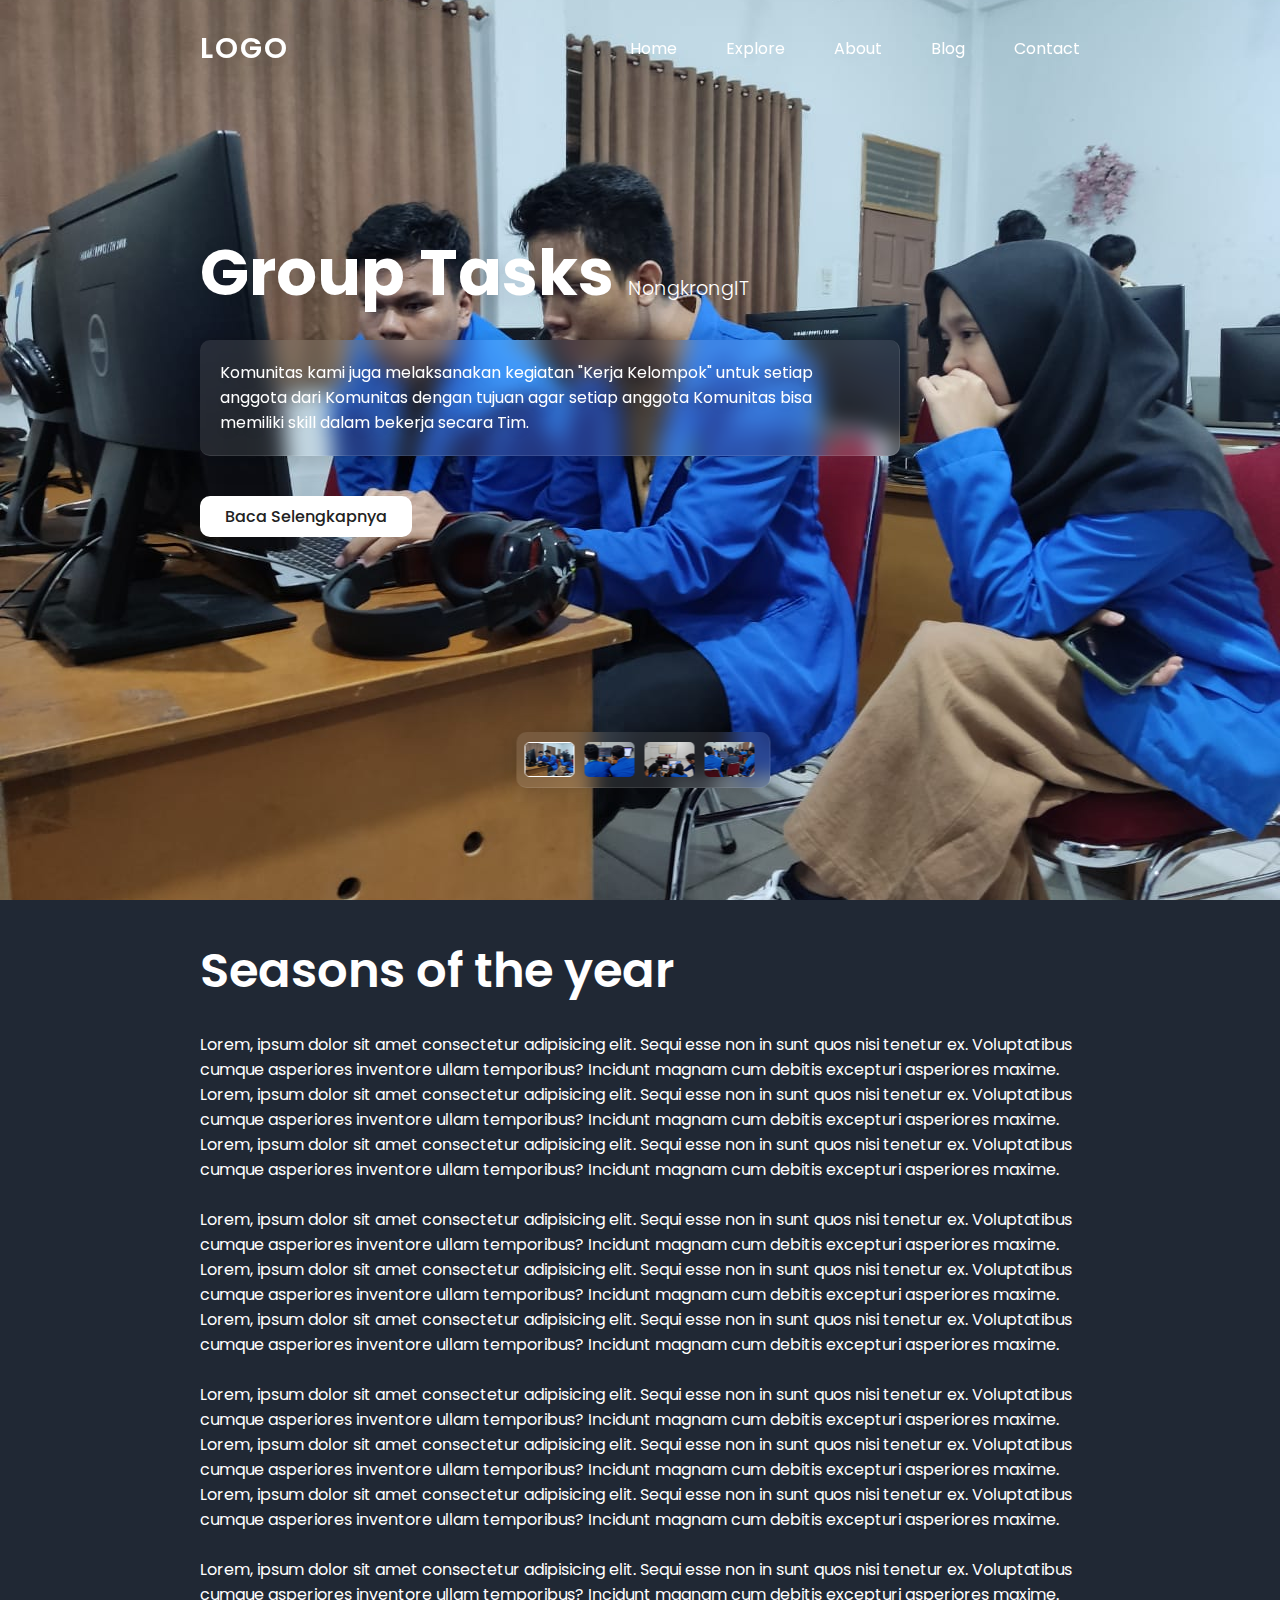
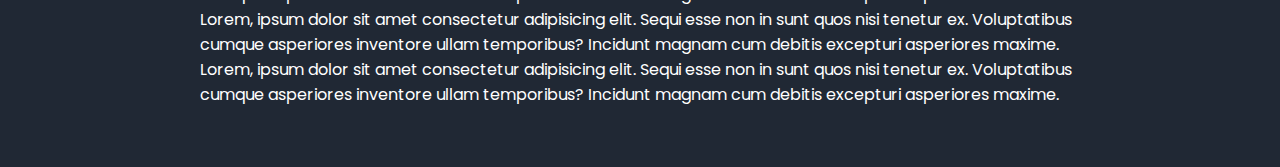
==== index.html @ a1205cd5 "commit pertama" ====
<!DOCTYPE html>
<html lang="en" dir="ltr">
<head>
    <meta charset="utf-8">
    <meta name="viewport" content="width=device-width, initial-scale=1.0">
    <tittle></tittle>
    <link rel="stylesheet" href="css/swiper-bundle.min.css">
    <link rel="stylesheet" href="css/style.css">
    <link rel="stylesheet" href="https://unicons.iconscout.com/release/v4.0.0/css/line.css">
</head>
<body>

    <header>
        <div class="nav-bar">
            <a href="" class="logo">Logo</a>
            <div class="navigation">
                <div class="nav-items">
                    <i class="uil uil-times nav-close-btn"></i>
                    <a href="#"><i class="uil uil-home"></i> Home</a>
                    <a href="#"><i class="uil uil-compass"></i> Explore</a>
                    <a href="#"><i class="uil uil-info-circle"></i> About</a>
                    <a href="#"><i class="uil uil-document-layout-left"></i> Blog</a>
                    <a href="#"><i class="uil uil-envelope"></i> Contact</a>
                </div>
            </div>
            <i class="uil uil-apps nav-menu-btn"></i>
        </div>
    </header>

    <section class="home">
        <div class="media-icons">
            <a href="#"><i class="uil uil-facebook"></i></a>
            <a href="#"><i class="uil uil-youtube"></i></a>
            <a href="#"><i class="uil uil-instagram"></i></a>
        </div>

        <div class="swiper bg-slider">
      <div class="swiper-wrapper">
        <div class="swiper-slide">
          <img src="images/6.jpg" alt="">
          <div class="text-content">
            <h2 class="tittle">Group Tasks <span>NongkrongIT</span></h2>
            <p>Komunitas kami juga melaksanakan kegiatan "Kerja Kelompok" untuk setiap anggota dari Komunitas
            dengan tujuan agar setiap anggota Komunitas bisa memiliki skill dalam bekerja secara Tim.</p>
            <button class="read-btn">Baca Selengkapnya <i class="uil uil-arrow-right"></i></button>
          </div>
        </div>
        <div class="swiper-slide dark-layer">
            <img src="images/4.jpg" alt="">
            <div class="text-content">
              <h2 class="tittle">Nyontek Tasks <span>NongkrongIT</span></h2>
              <p>Ini adalah potret 2 orang pemuda yang salah satunya sedang mengerjakan tugas program
                dari Komunitas dan satunya lagi sedang melakukan tindakan yang amat sangat Ilegal
                untuk dilakukan di Komunitas apalagi pada saat ada tugas tatap muka.</p>
              <button class="read-btn">Baca Selengkapnya <i class="uil uil-arrow-right"></i></button>
            </div>
          </div>
          <div class="swiper-slide dark-layer">
            <img src="images/5.jpg" alt="">
            <div class="text-content">
              <h2 class="tittle">Mentoring <span>NongkrongIT</span></h2>
              <p>Berikut merupakan kegiatan Mentoring yang langsung dilakukan oleh tim Ahli kami
                yang merupakan Core of the Core dari segala bahasa pemrograman.</p>
              <button class="read-btn">Baca Selengkapnya <i class="uil uil-arrow-right"></i></button>
            </div>
          </div>
          <div class="swiper-slide">
            <img src="images/7.jpg" alt="">
            <div class="text-content">
              <h2 class="tittle">Gather Around <span>NongkrongIT</span></h2>
              <p>Komunitas kami memiliki jadwal berkumpul setiap minggunya yaitu pada hari
                Selasa, Rabu dan Kamis yang bertujuan untuk menambah ilmu dan wawasan padahal aslinya
                tiap minggu kena repet terus.</p>
              <button class="read-btn">Baca Selengkapnya <i class="uil uil-arrow-right"></i></button>
            </div>
          </div>
      </div>
    </div>

    <div class="bg-slider-thumbs">
      <div class="swiper-wrapper thumbs-container">
        <img src="images/6.jpg" class="swiper-slide" alt="">
        <img src="images/4.jpg" class="swiper-slide" alt="">
        <img src="images/5.jpg" class="swiper-slide" alt="">
        <img src="images/7.jpg" class="swiper-slide" alt="">
      </div>
    </div>
    </section>

    <section class="about section">
        <h2>Seasons of the year</h2>
        <p>Lorem, ipsum dolor sit amet consectetur adipisicing elit. Sequi
        esse non in sunt quos nisi tenetur ex. Voluptatibus cumque asperiores inventore
        ullam temporibus? Incidunt magnam cum debitis excepturi asperiores maxime.
        Lorem, ipsum dolor sit amet consectetur adipisicing elit. Sequi
        esse non in sunt quos nisi tenetur ex. Voluptatibus cumque asperiores inventore
        ullam temporibus? Incidunt magnam cum debitis excepturi asperiores maxime.
        Lorem, ipsum dolor sit amet consectetur adipisicing elit. Sequi
        esse non in sunt quos nisi tenetur ex. Voluptatibus cumque asperiores inventore
        ullam temporibus? Incidunt magnam cum debitis excepturi asperiores maxime.</p>
        <p>Lorem, ipsum dolor sit amet consectetur adipisicing elit. Sequi
        esse non in sunt quos nisi tenetur ex. Voluptatibus cumque asperiores inventore
        ullam temporibus? Incidunt magnam cum debitis excepturi asperiores maxime.
        Lorem, ipsum dolor sit amet consectetur adipisicing elit. Sequi
        esse non in sunt quos nisi tenetur ex. Voluptatibus cumque asperiores inventore
        ullam temporibus? Incidunt magnam cum debitis excepturi asperiores maxime.
        Lorem, ipsum dolor sit amet consectetur adipisicing elit. Sequi
        esse non in sunt quos nisi tenetur ex. Voluptatibus cumque asperiores inventore
        ullam temporibus? Incidunt magnam cum debitis excepturi asperiores maxime.</p>
        <p>Lorem, ipsum dolor sit amet consectetur adipisicing elit. Sequi
        esse non in sunt quos nisi tenetur ex. Voluptatibus cumque asperiores inventore
        ullam temporibus? Incidunt magnam cum debitis excepturi asperiores maxime.
        Lorem, ipsum dolor sit amet consectetur adipisicing elit. Sequi
        esse non in sunt quos nisi tenetur ex. Voluptatibus cumque asperiores inventore
        ullam temporibus? Incidunt magnam cum debitis excepturi asperiores maxime.
        Lorem, ipsum dolor sit amet consectetur adipisicing elit. Sequi
        esse non in sunt quos nisi tenetur ex. Voluptatibus cumque asperiores inventore
        ullam temporibus? Incidunt magnam cum debitis excepturi asperiores maxime.</p>
        <p>Lorem, ipsum dolor sit amet consectetur adipisicing elit. Sequi
        esse non in sunt quos nisi tenetur ex. Voluptatibus cumque asperiores inventore
        ullam temporibus? Incidunt magnam cum debitis excepturi asperiores maxime.
        Lorem, ipsum dolor sit amet consectetur adipisicing elit. Sequi
        esse non in sunt quos nisi tenetur ex. Voluptatibus cumque asperiores inventore
        ullam temporibus? Incidunt magnam cum debitis excepturi asperiores maxime.
        Lorem, ipsum dolor sit amet consectetur adipisicing elit. Sequi
        esse non in sunt quos nisi tenetur ex. Voluptatibus cumque asperiores inventore
        ullam temporibus? Incidunt magnam cum debitis excepturi asperiores maxime.</p>
    </section>

    <script src="js/swiper-bundle.min.js"></script>
    <script src="js/main.js"></script>

</body>
</html>
---- css/style.css ----
/*============ Google fonts ============*/
@import url('https://fonts.googleapis.com/css2?family=Poppins:ital,wght@0,100;0,200;0,300;0,400;0,500;0,600;0,700;0,800;0,900;1,100;1,200;1,300;1,400;1,500;1,600;1,700;1,800;1,900&display=swap');

/*======= CSS variables =======*/
:root{
    --white-color: #fff;
    --dark-color: #222;
    --body-bg-color: #fff;
    --section-bg-color: #202834;
    --navigation-item-hover-color: #3b5378;

    --text-shadow: 0 5px 25px rgba(0, 0, 0, 0.1);
    --box-shadow: 0 5px 25px rgb(0 0 0 / 20%);

    --scroll-bar-color: #fff;
    --scroll-thumb-color: #282f4e;
    --scroll-thumb-hover-color: #454f6b;
}

/*======= Scroll bar =======*/
::-webkit-scrollbar{
    
}

/*======= Main CSS =======*/
*{
    margin: 0;
    padding: 0;
    box-sizing: border-box;
    font-family: 'Poppins', sans-serif;
}

body{
    background: var(--body-bg-color);
}

section{
    position: relative;
}

.section{
    color: var(--white-color);
    background: var(--section-bg-color);
    padding: 35px 200px;
    transition: 0.3s ease;
}

/*======= Header =======*/
header{
    z-index: 999;
    position: fixed;
    width: 100%;
    height: calc(5rem + 1rem);
    top: 0;
    left: 0;
    display: flex;
    justify-content: center;
    transition: 0.5s ease;
    transition-property: height, background;
}

header.sticky{
    height: calc(2.5rem + 1rem);
    background: rgba(255, 255, 255, 0.1);
    backdrop-filter: blur(20px);
    border-bottom: 1px solid rgba(255, 255, 255, 0.1);
}

header .nav-bar{
    position: relative;
    width: 100%;
    display: flex;
    align-items: center;
    justify-content: space-between;
    padding: 0 200px;
    transition: 0.3s ease;
}

.nav-close-btn, .nav-menu-btn{
    display: none;
}

.nav-bar .logo{
    color: var(--white-color);
    font-size: 1.8em;
    font-weight: 600;
    letter-spacing: 2px;
    text-transform: uppercase;
    text-decoration: none;
    text-shadow: var(--text-shadow);
}

.navigation .nav-items a{
    color: var(--white-color);
    font-size: 1em;
    text-decoration: none;
    text-shadow: var(--text-shadow);
}

.navigation .nav-items a i{
    display: none;
}

.navigation .nav-items a:not(:last-child){
    margin-right: 45px;
}

/*======= Home =======*/
.home{
    min-height: 100vh;
}

/*======= Background slider =======*/
.bg-slider{
    z-index: 777;
    position: relative;
    width: 100%;
    min-height: 100vh;
}

.bg-slider .swiper-slide{
    position: relative;
    width: 100%;
    height: 100vh;
}

.bg-slider .swiper-slide img{
    width: 100%;
    height: 100vh;
    object-fit: cover;
    background-position: center;
    background-size: cover;
    pointer-events: none;
}

.swiper-slide .text-content{
    position: absolute;
    top: 25%;
    color: var(--white-color);
    margin: 0 200px;
    transition: 0.3s ease;
}

.swiper-slide .text-content .tittle{
    font-size: 4em;
    font-weight: 700;
    text-shadow: var(--text-shadow);
    margin-bottom: 20px;
    transform: translateY(-50px);
    opacity: 0;
}

.swiper-slide-active .text-content .tittle{
    transform: translateY(0);
    opacity: 1;
    transition: 1s ease;
    transition-delay: 0.3s;
    transition-property: transform, opacity;
}

.swiper-slide .text-content .tittle span{
    font-size: 0.3em;
    font-weight: 300;
}

.swiper-slide .text-content p{
    max-width: 700px;
    background: rgba(255, 255, 255, 0.1);
    backdrop-filter: blur(10px);
    text-shadow: var(--text-shadow);
    padding: 20px;
    border-radius: 10px;
    border-bottom: 1px solid rgba(255, 255, 255, 0.1);
    border-right: 1px solid rgba(255, 255, 255, 0.1);
    box-shadow: var(--box-shadow);
    transform: translateX(-80px);
    opacity: 0;
}

.swiper-slide-active .text-content p{
    transform: translateX(0);
    opacity: 1;
    transition: 1s ease;
    transition-delay: 0.3s;
    transition-property: transform, opacity;
}

.swiper-slide .text-content .read-btn{
    border: none;
    outline: none;
    background: var(--white-color);
    color: var(--dark-color);
    font-size: 1em;
    font-weight: 500;
    padding: 8px 25px;
    display: flex;
    align-items: center;
    margin-top: 40px;
    border-radius: 10px;
    cursor: pointer;
    transform: translateX(50px);
    opacity: 0;
}

.swiper-slide-active .text-content .read-btn{
    transform: translateX(0);
    opacity: 1;
    transition: 1s ease;
    transition-delay: 0.3s;
    transition-property: transform, opacity;
}

.swiper-slide .text-content .read-btn i{
    font-size: 1.6em;
    transition: 0.3s ease;
}

.swiper-slide .text-content .read-btn:hover i{
    transform: translateX(5px);
}

.dark-layer:before{
    content: '';
    position: absolute;
    width: 100%;
    height: 100vh;
    top: 0;
    left: 0;
    background: rgba(0, 0, 0, 0.2);
}

.bg-slider-thumbs{
    z-index: 777;
    position: absolute;
    bottom: 7em;
    left: 50%;
    transform: translateX(-50%);
    transition: 0.3s ease;
}

.thumbs-container{
    background: rgba(255, 255, 255, 0.1);
    backdrop-filter: blur(10px);
    padding: 10px 3px;
    border-radius: 10px;
    border-bottom: 1px solid rgba(255, 255, 255, 0.1);
    border-right: 1px solid rgba(255, 255, 255, 0.1);
    box-shadow: var(--box-shadow);
}

.thumbs-container img{
    width: 50px;
    height: 35px;
    margin: 0 5px;
    border-radius: 5px;
    cursor: pointer;
}

.swiper-slide-thumb-active{
    border: 1px solid var(--white-color);
}

/*======= Media icons =======*/
.media-icons{
    z-index: 999;
    position: absolute;
    display: flex;
    flex-direction: column;
    top: 50%;
    transform: translateY(-50%);
    margin-left: 90px;
}

.media-icons a{
    color: var(--white-color);
    font-size: 1.7em;
    margin: 10px 0;
}

/*======= About section =======*/
.about h2{
    font-size: 3em;
    font-weight: 600;
}

.about p{
    margin: 25px 0;
}

/*======= Media queries (max-width: 1100px) =======*/
@media screen and (max-width: 1100px){

}

/*======= Media queries (max-width: 785px) =======*/
@media screen and (max-width: 785px){

    /*======= Navigation menu =======*/

    /*======= About section =======*/
}

/* 40:46 */
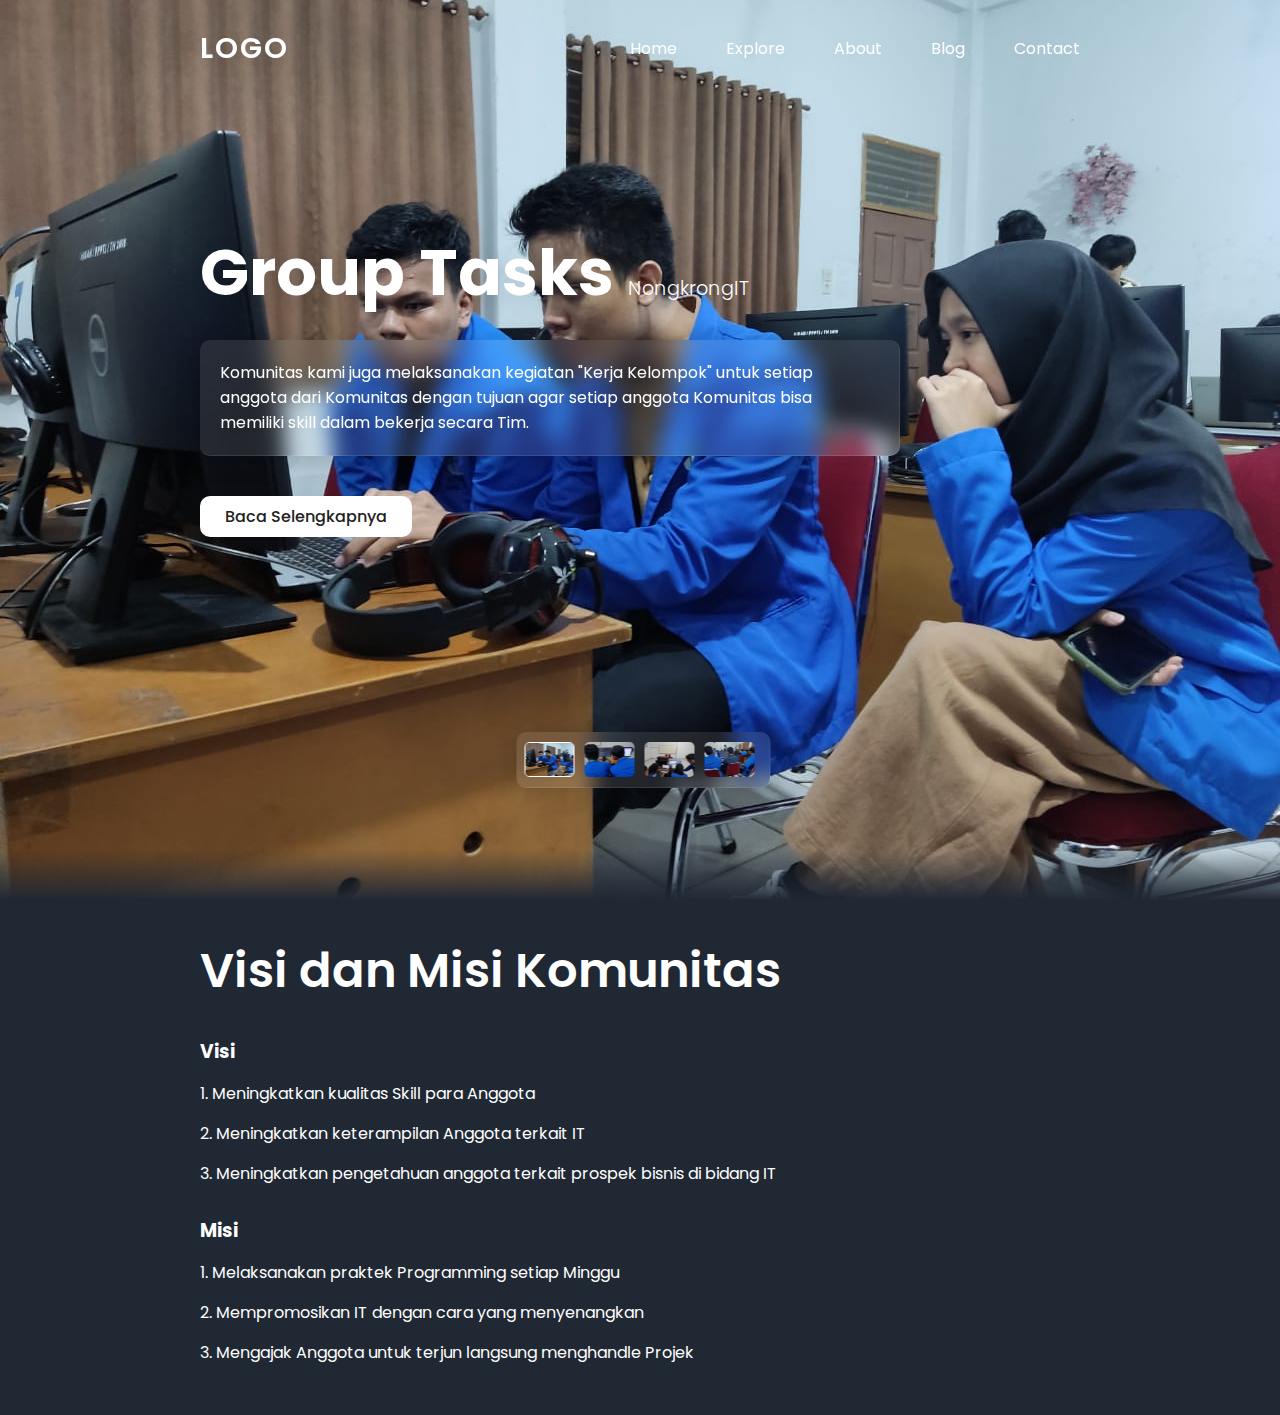
==== commit 715b7095: "commit keempat" ====
--- a/index.html
+++ b/index.html
@@ -17,7 +17,7 @@
                 <div class="nav-items">
                     <i class="uil uil-times nav-close-btn"></i>
                     <a href="#"><i class="uil uil-home"></i> Home</a>
-                    <a href="#"><i class="uil uil-compass"></i> Explore</a>
+                    <a href="#explore"><i class="uil uil-compass"></i> Explore</a>
                     <a href="#"><i class="uil uil-info-circle"></i> About</a>
                     <a href="#"><i class="uil uil-document-layout-left"></i> Blog</a>
                     <a href="#"><i class="uil uil-envelope"></i> Contact</a>
@@ -87,44 +87,16 @@
     </div>
     </section>
 
-    <section class="about section">
-        <h2>Seasons of the year</h2>
-        <p>Lorem, ipsum dolor sit amet consectetur adipisicing elit. Sequi
-        esse non in sunt quos nisi tenetur ex. Voluptatibus cumque asperiores inventore
-        ullam temporibus? Incidunt magnam cum debitis excepturi asperiores maxime.
-        Lorem, ipsum dolor sit amet consectetur adipisicing elit. Sequi
-        esse non in sunt quos nisi tenetur ex. Voluptatibus cumque asperiores inventore
-        ullam temporibus? Incidunt magnam cum debitis excepturi asperiores maxime.
-        Lorem, ipsum dolor sit amet consectetur adipisicing elit. Sequi
-        esse non in sunt quos nisi tenetur ex. Voluptatibus cumque asperiores inventore
-        ullam temporibus? Incidunt magnam cum debitis excepturi asperiores maxime.</p>
-        <p>Lorem, ipsum dolor sit amet consectetur adipisicing elit. Sequi
-        esse non in sunt quos nisi tenetur ex. Voluptatibus cumque asperiores inventore
-        ullam temporibus? Incidunt magnam cum debitis excepturi asperiores maxime.
-        Lorem, ipsum dolor sit amet consectetur adipisicing elit. Sequi
-        esse non in sunt quos nisi tenetur ex. Voluptatibus cumque asperiores inventore
-        ullam temporibus? Incidunt magnam cum debitis excepturi asperiores maxime.
-        Lorem, ipsum dolor sit amet consectetur adipisicing elit. Sequi
-        esse non in sunt quos nisi tenetur ex. Voluptatibus cumque asperiores inventore
-        ullam temporibus? Incidunt magnam cum debitis excepturi asperiores maxime.</p>
-        <p>Lorem, ipsum dolor sit amet consectetur adipisicing elit. Sequi
-        esse non in sunt quos nisi tenetur ex. Voluptatibus cumque asperiores inventore
-        ullam temporibus? Incidunt magnam cum debitis excepturi asperiores maxime.
-        Lorem, ipsum dolor sit amet consectetur adipisicing elit. Sequi
-        esse non in sunt quos nisi tenetur ex. Voluptatibus cumque asperiores inventore
-        ullam temporibus? Incidunt magnam cum debitis excepturi asperiores maxime.
-        Lorem, ipsum dolor sit amet consectetur adipisicing elit. Sequi
-        esse non in sunt quos nisi tenetur ex. Voluptatibus cumque asperiores inventore
-        ullam temporibus? Incidunt magnam cum debitis excepturi asperiores maxime.</p>
-        <p>Lorem, ipsum dolor sit amet consectetur adipisicing elit. Sequi
-        esse non in sunt quos nisi tenetur ex. Voluptatibus cumque asperiores inventore
-        ullam temporibus? Incidunt magnam cum debitis excepturi asperiores maxime.
-        Lorem, ipsum dolor sit amet consectetur adipisicing elit. Sequi
-        esse non in sunt quos nisi tenetur ex. Voluptatibus cumque asperiores inventore
-        ullam temporibus? Incidunt magnam cum debitis excepturi asperiores maxime.
-        Lorem, ipsum dolor sit amet consectetur adipisicing elit. Sequi
-        esse non in sunt quos nisi tenetur ex. Voluptatibus cumque asperiores inventore
-        ullam temporibus? Incidunt magnam cum debitis excepturi asperiores maxime.</p>
+    <section class="about section" id="explore">
+        <h2>Visi dan Misi Komunitas</h2>
+        <h3>Visi</h3>
+        <p>1. Meningkatkan kualitas Skill para Anggota</p>
+        <p>2. Meningkatkan keterampilan Anggota terkait IT</p>
+        <p>3. Meningkatkan pengetahuan anggota terkait prospek bisnis di bidang IT</p>
+        <h3>Misi</h3>
+        <p>1. Melaksanakan praktek Programming setiap Minggu</p>
+        <p>2. Mempromosikan IT dengan cara yang menyenangkan</p>
+        <p>3. Mengajak Anggota untuk terjun langsung menghandle Projek</p>
     </section>
 
     <script src="js/swiper-bundle.min.js"></script>
--- a/css/style.css
+++ b/css/style.css
@@ -8,45 +8,56 @@
     --body-bg-color: #fff;
     --section-bg-color: #202834;
     --navigation-item-hover-color: #3b5378;
-
+  
     --text-shadow: 0 5px 25px rgba(0, 0, 0, 0.1);
     --box-shadow: 0 5px 25px rgb(0 0 0 / 20%);
-
+  
     --scroll-bar-color: #fff;
     --scroll-thumb-color: #282f4e;
     --scroll-thumb-hover-color: #454f6b;
-}
-
-/*======= Scroll bar =======*/
-::-webkit-scrollbar{
-    
-}
-
-/*======= Main CSS =======*/
-*{
+  }
+  
+  /*======= Scroll bar =======*/
+  ::-webkit-scrollbar{
+    width: 11px;
+    background: var(--scroll-bar-color);
+  }
+  
+  ::-webkit-scrollbar-thumb{
+    width: 100%;
+    background: var(--scroll-thumb-color);
+    border-radius: 2em;
+  }
+  
+  ::-webkit-scrollbar-thumb:hover{
+    background: var(--scroll-thumb-hover-color);
+  }
+  
+  /*======= Main CSS =======*/
+  *{
     margin: 0;
     padding: 0;
     box-sizing: border-box;
     font-family: 'Poppins', sans-serif;
-}
-
-body{
+  }
+  
+  body{
     background: var(--body-bg-color);
-}
-
-section{
+  }
+  
+  section{
     position: relative;
-}
-
-.section{
+  }
+  
+  .section{
     color: var(--white-color);
     background: var(--section-bg-color);
     padding: 35px 200px;
     transition: 0.3s ease;
-}
-
-/*======= Header =======*/
-header{
+  }
+  
+  /*======= Header =======*/
+  header{
     z-index: 999;
     position: fixed;
     width: 100%;
@@ -57,16 +68,16 @@
     justify-content: center;
     transition: 0.5s ease;
     transition-property: height, background;
-}
-
-header.sticky{
+  }
+  
+  header.sticky{
     height: calc(2.5rem + 1rem);
     background: rgba(255, 255, 255, 0.1);
     backdrop-filter: blur(20px);
     border-bottom: 1px solid rgba(255, 255, 255, 0.1);
-}
-
-header .nav-bar{
+  }
+  
+  header .nav-bar{
     position: relative;
     width: 100%;
     display: flex;
@@ -74,13 +85,13 @@
     justify-content: space-between;
     padding: 0 200px;
     transition: 0.3s ease;
-}
-
-.nav-close-btn, .nav-menu-btn{
+  }
+  
+  .nav-close-btn, .nav-menu-btn{
     display: none;
-}
-
-.nav-bar .logo{
+  }
+  
+  .nav-bar .logo{
     color: var(--white-color);
     font-size: 1.8em;
     font-weight: 600;
@@ -88,82 +99,93 @@
     text-transform: uppercase;
     text-decoration: none;
     text-shadow: var(--text-shadow);
-}
-
-.navigation .nav-items a{
+  }
+  
+  .navigation .nav-items a{
     color: var(--white-color);
     font-size: 1em;
     text-decoration: none;
     text-shadow: var(--text-shadow);
-}
-
-.navigation .nav-items a i{
+  }
+  
+  .navigation .nav-items a i{
     display: none;
-}
-
-.navigation .nav-items a:not(:last-child){
+  }
+  
+  .navigation .nav-items a:not(:last-child){
     margin-right: 45px;
-}
-
-/*======= Home =======*/
-.home{
+  }
+  
+  /*======= Home =======*/
+  .home{
     min-height: 100vh;
-}
-
-/*======= Background slider =======*/
-.bg-slider{
+  }
+  
+  .home:before{
+    z-index: 888;
+    content: '';
+    position: absolute;
+    width: 100%;
+    height: 50px;
+    bottom: 0;
+    left: 0;
+    background: linear-gradient(transparent, var(--section-bg-color));
+  }
+  
+  /*======= Background slider =======*/
+  .bg-slider{
     z-index: 777;
     position: relative;
     width: 100%;
     min-height: 100vh;
-}
-
-.bg-slider .swiper-slide{
+  }
+  
+  .bg-slider .swiper-slide{
     position: relative;
     width: 100%;
     height: 100vh;
-}
-
-.bg-slider .swiper-slide img{
+  }
+  
+  .bg-slider .swiper-slide img{
     width: 100%;
     height: 100vh;
     object-fit: cover;
     background-position: center;
     background-size: cover;
     pointer-events: none;
-}
-
-.swiper-slide .text-content{
+  }
+  
+  .swiper-slide .text-content{
     position: absolute;
     top: 25%;
     color: var(--white-color);
     margin: 0 200px;
     transition: 0.3s ease;
-}
-
-.swiper-slide .text-content .tittle{
+  }
+  
+  .swiper-slide .text-content .tittle{
     font-size: 4em;
     font-weight: 700;
     text-shadow: var(--text-shadow);
     margin-bottom: 20px;
     transform: translateY(-50px);
     opacity: 0;
-}
-
-.swiper-slide-active .text-content .tittle{
+  }
+  
+  .swiper-slide-active .text-content .tittle{
     transform: translateY(0);
     opacity: 1;
     transition: 1s ease;
     transition-delay: 0.3s;
     transition-property: transform, opacity;
-}
-
-.swiper-slide .text-content .tittle span{
+  }
+  
+  .swiper-slide .text-content .tittle span{
     font-size: 0.3em;
     font-weight: 300;
-}
-
-.swiper-slide .text-content p{
+  }
+  
+  .swiper-slide .text-content p{
     max-width: 700px;
     background: rgba(255, 255, 255, 0.1);
     backdrop-filter: blur(10px);
@@ -175,17 +197,17 @@
     box-shadow: var(--box-shadow);
     transform: translateX(-80px);
     opacity: 0;
-}
-
-.swiper-slide-active .text-content p{
+  }
+  
+  .swiper-slide-active .text-content p{
     transform: translateX(0);
     opacity: 1;
     transition: 1s ease;
     transition-delay: 0.3s;
     transition-property: transform, opacity;
-}
-
-.swiper-slide .text-content .read-btn{
+  }
+  
+  .swiper-slide .text-content .read-btn{
     border: none;
     outline: none;
     background: var(--white-color);
@@ -200,26 +222,26 @@
     cursor: pointer;
     transform: translateX(50px);
     opacity: 0;
-}
-
-.swiper-slide-active .text-content .read-btn{
+  }
+  
+  .swiper-slide-active .text-content .read-btn{
     transform: translateX(0);
     opacity: 1;
     transition: 1s ease;
     transition-delay: 0.3s;
     transition-property: transform, opacity;
-}
-
-.swiper-slide .text-content .read-btn i{
+  }
+  
+  .swiper-slide .text-content .read-btn i{
     font-size: 1.6em;
     transition: 0.3s ease;
-}
-
-.swiper-slide .text-content .read-btn:hover i{
+  }
+  
+  .swiper-slide .text-content .read-btn:hover i{
     transform: translateX(5px);
-}
-
-.dark-layer:before{
+  }
+  
+  .dark-layer:before{
     content: '';
     position: absolute;
     width: 100%;
@@ -227,18 +249,18 @@
     top: 0;
     left: 0;
     background: rgba(0, 0, 0, 0.2);
-}
-
-.bg-slider-thumbs{
+  }
+  
+  .bg-slider-thumbs{
     z-index: 777;
     position: absolute;
     bottom: 7em;
     left: 50%;
     transform: translateX(-50%);
     transition: 0.3s ease;
-}
-
-.thumbs-container{
+  }
+  
+  .thumbs-container{
     background: rgba(255, 255, 255, 0.1);
     backdrop-filter: blur(10px);
     padding: 10px 3px;
@@ -246,22 +268,22 @@
     border-bottom: 1px solid rgba(255, 255, 255, 0.1);
     border-right: 1px solid rgba(255, 255, 255, 0.1);
     box-shadow: var(--box-shadow);
-}
-
-.thumbs-container img{
+  }
+  
+  .thumbs-container img{
     width: 50px;
     height: 35px;
     margin: 0 5px;
     border-radius: 5px;
     cursor: pointer;
-}
-
-.swiper-slide-thumb-active{
+  }
+  
+  .swiper-slide-thumb-active{
     border: 1px solid var(--white-color);
-}
-
-/*======= Media icons =======*/
-.media-icons{
+  }
+  
+  /*======= Media icons =======*/
+  .media-icons{
     z-index: 999;
     position: absolute;
     display: flex;
@@ -269,35 +291,174 @@
     top: 50%;
     transform: translateY(-50%);
     margin-left: 90px;
-}
-
-.media-icons a{
+  }
+  
+  .media-icons a{
     color: var(--white-color);
     font-size: 1.7em;
     margin: 10px 0;
-}
-
-/*======= About section =======*/
-.about h2{
+  }
+  
+  /*======= About section =======*/
+  .about h2{
     font-size: 3em;
     font-weight: 600;
-}
+  }
+  
+  .about h3{
+    margin-top: 30px;
+  }
 
-.about p{
-    margin: 25px 0;
-}
-
-/*======= Media queries (max-width: 1100px) =======*/
-@media screen and (max-width: 1100px){
-
-}
-
-/*======= Media queries (max-width: 785px) =======*/
-@media screen and (max-width: 785px){
-
+  .about p{
+    margin: 15px 0;
+  }
+  
+  /*======= Media queries (max-width: 1100px) =======*/
+  @media screen and (max-width: 1100px){
+    header .nav-bar{
+      padding: 0 50px;
+    }
+  
+    .section{
+      padding: 25px 50px;
+    }
+  
+    .media-icons{
+      right: 0;
+      margin-right: 50px;
+    }
+  
+    .swiper-slide .text-content{
+      margin: 0 120px 0 50px;
+    }
+  
+    .bg-slider-thumbs{
+      bottom: 3em;
+    }
+  }
+  
+  /*======= Media queries (max-width: 785px) =======*/
+  @media screen and (max-width: 785px){
+    header .nav-bar{
+      padding: 25px 20px;
+    }
+  
+    .section{
+      padding: 25px 20px;
+    }
+  
+    .media-icons{
+      margin-right: 20px;
+    }
+  
+    .media-icons a{
+      font-size: 1.5em;
+    }
+  
+    .swiper-slide .text-content{
+      margin: 0 70px 0 20px;
+    }
+  
+    .swiper-slide .text-content .tittle{
+      font-size: 3em;
+    }
+  
+    .swiper-slide .text-content .tittle span{
+      font-size: 0.35em;
+    }
+  
+    .swiper-slide .text-content p{
+      font-size: 0.9em;
+    }
+  
     /*======= Navigation menu =======*/
-
+    .nav-menu-btn{
+      display: block;
+      color: var(--white-color);
+      font-size: 1.5em;
+      cursor: pointer;
+    }
+  
+    .nav-close-btn{
+      display: block;
+      color: var(--dark-color);
+      position: absolute;
+      top: 0;
+      right: 0;
+      font-size: 1.3em;
+      margin: 10px;
+      cursor: pointer;
+      transition: 0.3s ease;
+    }
+  
+    .navigation{
+      z-index: 99999;
+      position: fixed;
+      width: 100%;
+      height: 100vh;
+      top: 0;
+      left: 0;
+      background: rgba(0, 0, 0, 0.25);
+      display: flex;
+      justify-content: center;
+      align-items: center;
+      visibility: hidden;
+      opacity: 0;
+      transition: 0.3s ease;
+    }
+  
+    .navigation.active{
+      visibility: visible;
+      opacity: 1;
+    }
+  
+    .navigation .nav-items{
+      position: relative;
+      background: var(--white-color);
+      width: 400px;
+      max-width: 400px;
+      display: grid;
+      place-content: center;
+      margin: 20px;
+      padding: 40px;
+      border-radius: 20px;
+      box-shadow: var(--box-shadow);
+      transform: translateY(-200px);
+      transition: 0.3s ease;
+    }
+  
+    .navigation.active .nav-items{
+      transform: translateY(0);
+    }
+  
+    .navigation .nav-items a{
+      color: var(--dark-color);
+      font-size: 1em;
+      margin: 15px 50px;
+      transition: 0.3s ease;
+    }
+  
+    .navigation .nav-items a:hover{
+      color: var(--navigation-item-hover-color);
+    }
+  
+    .navigation .nav-items > a > i{
+      display: inline-block;
+      font-size: 1.3em;
+      margin-right: 5px;
+    }
+  
+    .swiper-slide .text-content .read-btn{
+      font-size: 0.9em;
+      padding: 5px 15px;
+    }
+  
     /*======= About section =======*/
-}
-
-/* 40:46 */+    .about h2{
+      font-size: 2.5em;
+    }
+  
+    .about p{
+      font-size: 0.9em;
+    }
+}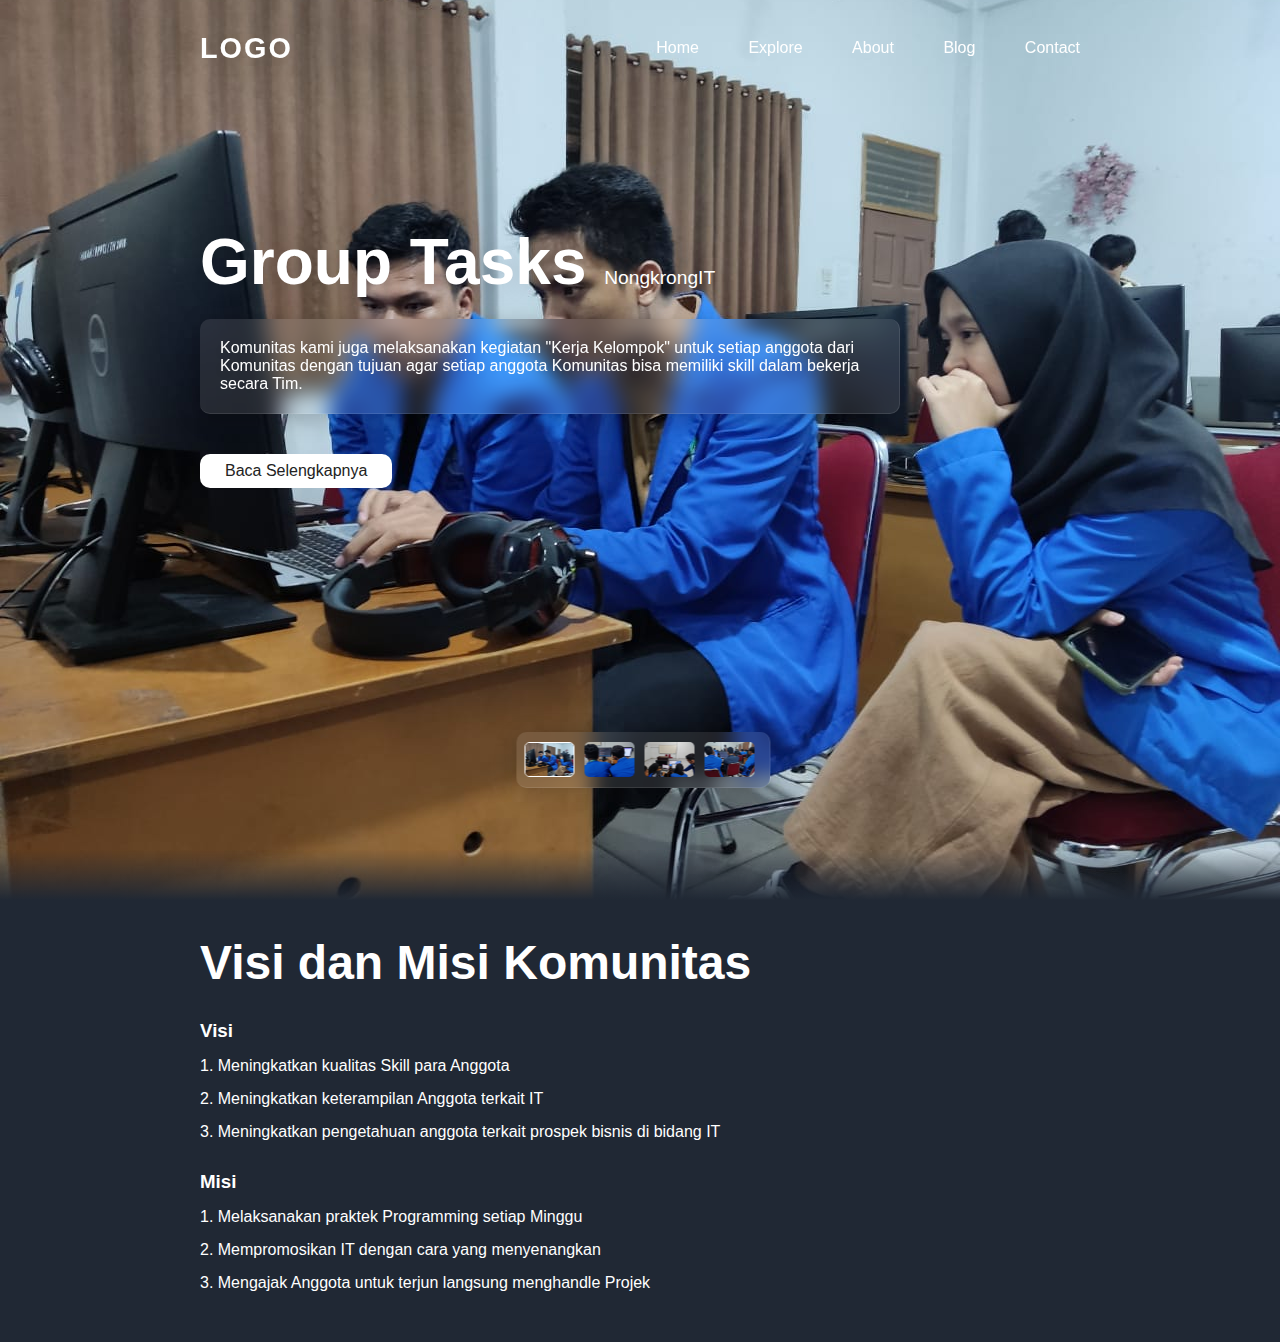
==== commit b275acb9: "commit kelima" ====
--- a/index.html
+++ b/index.html
@@ -29,9 +29,9 @@
 
     <section class="home">
         <div class="media-icons">
-            <a href="#"><i class="uil uil-facebook"></i></a>
-            <a href="#"><i class="uil uil-youtube"></i></a>
-            <a href="#"><i class="uil uil-instagram"></i></a>
+            <a href="#"><i class="uil uil-facebook" onclick="alert('Mohon maaf saat ini kami belum mempunyai akun Facebook resmi.')"></i></a>
+            <a href="#"><i class="uil uil-youtube" onclick="redirYouTube()"></i></a>
+            <a href="#"><i class="uil uil-instagram" onclick="redirInstagram()"></i></a>
         </div>
 
         <div class="swiper bg-slider">
--- a/css/style.css
+++ b/css/style.css
@@ -1,3 +1,7 @@
+*, html, body{
+  scroll-behavior: smooth;
+}
+
 /*============ Google fonts ============*/
 @import url('https://fonts.googleapis.com/css2?family=Poppins:ital,wght@0,100;0,200;0,300;0,400;0,500;0,600;0,700;0,800;0,900;1,100;1,200;1,300;1,400;1,500;1,600;1,700;1,800;1,900&display=swap');
 
